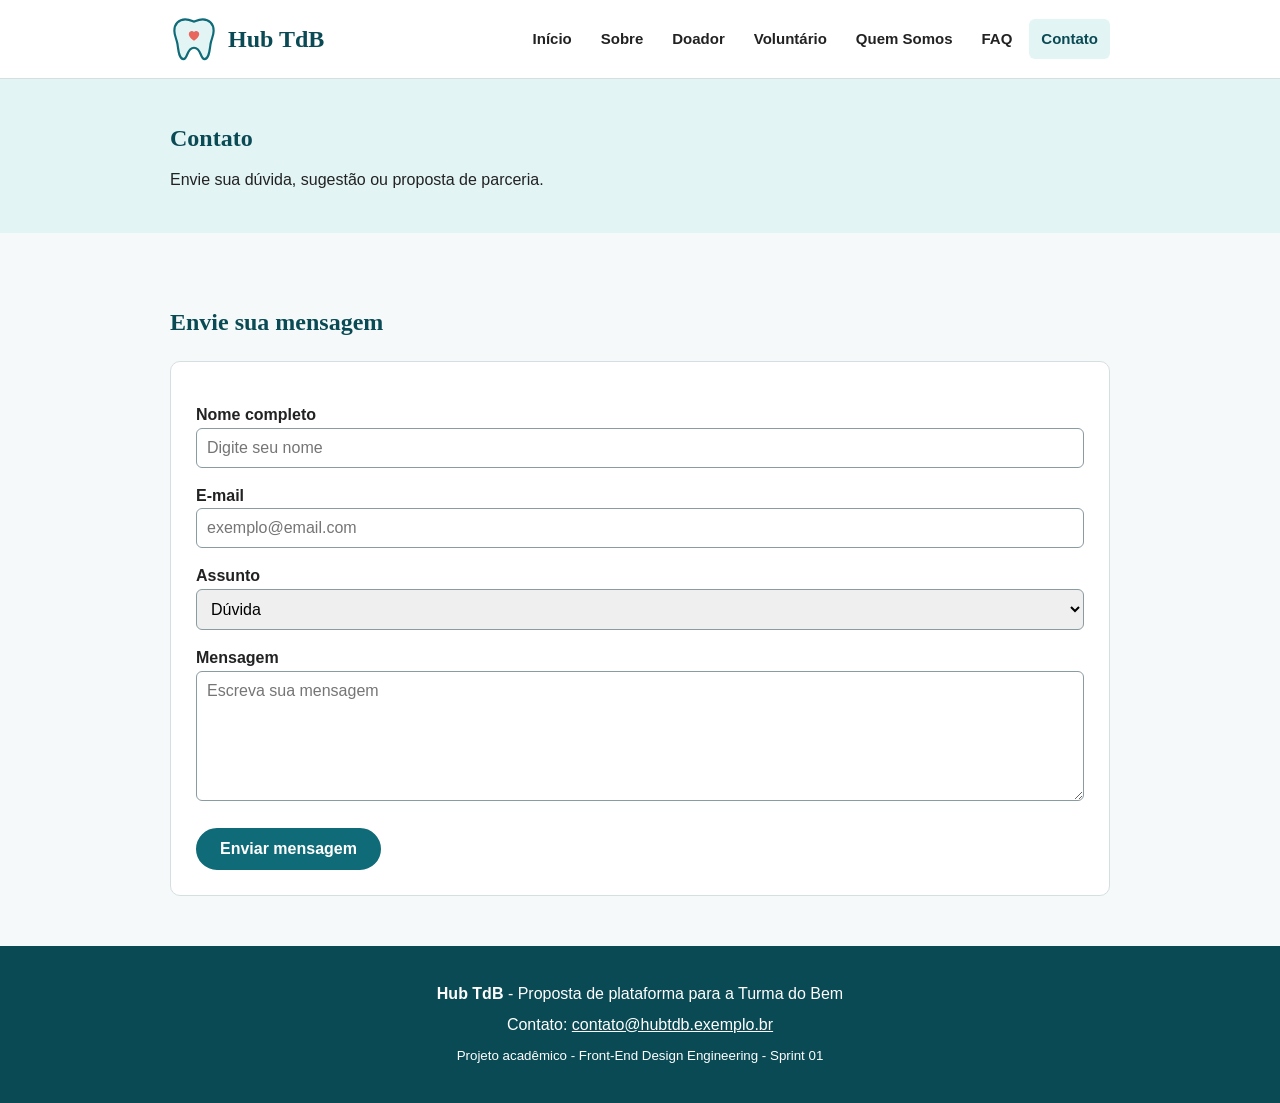
==== contato.html @ 944335d3 "rename contato" ====
<!DOCTYPE html>
<html lang="pt-BR">
<head>
    <meta charset="UTF-8">
    <meta name="viewport" content="width=device-width, initial-scale=1.0">
    <meta name="description" content="Fale com a equipe do Hub TdB.">
    <title>Contato | Hub TdB</title>
    <link rel="icon" type="image/svg+xml" href="imagens/logo.svg">
    <link rel="stylesheet" href="css/style.css">
</head>
<body>

    <!-- CABEÇALHO (igual em todas as páginas) -->
    <header class="cabecalho">
        <div class="container">
            <a class="logo" href="index.html">
                <img src="imagens/logo.svg" alt="Logo do Hub TdB" width="48" height="48">
                Hub TdB
            </a>
            <nav>
                <ul class="menu">
                    <li><a href="index.html">Início</a></li>
                    <li><a href="sobre.html">Sobre</a></li>
                    <li><a href="portal-doador.html">Doador</a></li>
                    <li><a href="portal-voluntario.html">Voluntário</a></li>
                    <li><a href="integrantes.html">Quem Somos</a></li>
                    <li><a href="faq.html">FAQ</a></li>
                    <li><a href="contato.html" class="ativo" aria-current="page">Contato</a></li>
                </ul>
            </nav>
        </div>
    </header>
    
  <!-- CONTEÚDO PRINCIPAL (muda em cada página) -->
    <main>
        <!-- Título da página -->
        <section class="topo-pagina">
            <div class="container">
                <h1>Contato</h1>
                <p>Envie sua dúvida, sugestão ou proposta de parceria.</p>
            </div>
        </section>

        <section>
            <div class="container">
                <h2>Envie sua mensagem</h2>
                <!-- Formulário apenas visual: ainda não envia dados -->
                <form class="formulario" action="#" method="post">
                    <label for="nome">Nome completo</label>
                    <input type="text" id="nome" name="nome" placeholder="Digite seu nome" required>

                    <label for="email">E-mail</label>
                    <input type="email" id="email" name="email" placeholder="exemplo@email.com" required>

                    <label for="assunto">Assunto</label>
                    <select id="assunto" name="assunto">
                        <option value="duvida">Dúvida</option>
                        <option value="doacao">Quero doar</option>
                        <option value="voluntario">Quero ser voluntário</option>
                        <option value="outro">Outro</option>
                    </select>

                    <label for="mensagem">Mensagem</label>
                    <textarea id="mensagem" name="mensagem" placeholder="Escreva sua mensagem" required></textarea>

                    <button class="botao botao-primario" type="submit">Enviar mensagem</button>
                </form>
            </div>
        </section>
    </main>

    <!-- RODAPÉ (igual em todas as páginas) -->
    <footer class="rodape">
        <div class="container">
            <p><strong>Hub TdB</strong> - Proposta de plataforma para a Turma do Bem</p>
            <p>Contato: <a href="mailto:contato@hubtdb.exemplo.br">contato@hubtdb.exemplo.br</a></p>
            <p><small>Projeto acadêmico - Front-End Design Engineering - Sprint 01</small></p>
        </div>
    </footer>

</body>
</html>
---- css/style.css ----
/* ==========================================================
   HUB TdB - Folha de estilos (Sprint 01 - versão desktop)

   Índice:
   1. Cores e configurações gerais
   2. Container (largura do conteúdo)
   3. Cabeçalho e menu
   4. Seções e títulos
   5. Cards
   6. Botões
   7. Tabelas
   8. Formulários
   9. FAQ
   10. Rodapé
   11. Media queries (desktop e telas grandes)
   ========================================================== */


/* ==========================================================
   1. CORES E CONFIGURAÇÕES GERAIS
   Para mudar a cor do site, altere só os valores abaixo.
   ========================================================== */
:root {
  --cor-principal: #0f6b78;
  --cor-escura: #0a4a54;
  --cor-clara: #e3f4f5;
  --cor-destaque: #f6a623;
  --cor-texto: #222222;
  --cor-borda: #d5dfe2;
}

* {
  box-sizing: border-box;
}

body {
  margin: 0;
  font-family: Arial, Helvetica, sans-serif;
  line-height: 1.6;
  color: var(--cor-texto);
  background-color: #f5f9fa;
}

h1,
h2,
h3 {
  font-family: Georgia, "Times New Roman", serif;
  color: var(--cor-escura);
}

img {
  max-width: 100%;
}

a {
  color: var(--cor-principal);
}

ul {
  padding-left: 20px;
}


/* ==========================================================
   2. CONTAINER
   Centraliza o conteúdo. A largura muda nas media queries.
   ========================================================== */
.container {
  width: 90%;
  margin: 0 auto;
}


/* ==========================================================
   3. CABEÇALHO E MENU
   ========================================================== */
.cabecalho {
  background-color: #ffffff;
  border-bottom: 1px solid var(--cor-borda);
}

.cabecalho .container {
  display: flex;
  justify-content: space-between;
  align-items: center;
  padding: 15px 0;
}

.logo {
  display: flex;
  align-items: center;
  gap: 10px;
  font-family: Georgia, serif;
  font-size: 24px;
  font-weight: bold;
  color: var(--cor-escura);
  text-decoration: none;
}

.menu {
  display: flex;
  gap: 5px;
  margin: 0;
  padding: 0;
  list-style: none;
}

.menu a {
  display: block;
  padding: 8px 12px;
  font-size: 15px;
  font-weight: bold;
  color: var(--cor-texto);
  text-decoration: none;
  border-radius: 6px;
}

/* Link ao passar o mouse e link da página atual */
.menu a:hover,
.menu a.ativo {
  color: var(--cor-escura);
  background-color: var(--cor-clara);
}


/* ==========================================================
   4. SEÇÕES E TÍTULOS
   ========================================================== */
section {
  padding: 50px 0;
}

.secao-branca {
  background-color: #ffffff;
}

.secao-clara {
  background-color: var(--cor-clara);
}

.titulo-centro {
  text-align: center;
}

/* Faixa de título das páginas internas */
.topo-pagina {
  padding: 40px 0;
  background-color: var(--cor-clara);
}

.topo-pagina h1 {
  margin: 0 0 10px;
}

.topo-pagina p {
  margin: 0;
}

/* Seção principal da página inicial (texto + imagem) */
.destaque .container {
  display: flex;
  align-items: center;
  gap: 40px;
}

.destaque h1 {
  font-size: 40px;
}

.destaque-texto {
  flex: 1;
}

.destaque-imagem {
  flex: 1;
}


/* ==========================================================
   5. CARDS
   ========================================================== */
.cards {
  display: flex;
  flex-wrap: wrap;
  gap: 20px;
}

.card {
  flex: 1;
  min-width: 200px;
  padding: 20px;
  background-color: #ffffff;
  border: 1px solid var(--cor-borda);
  border-radius: 10px;
}

.card h3 {
  margin-top: 0;
}

.icone {
  width: 40px;
  height: 40px;
}

/* Cards da página de integrantes */
.integrante {
  text-align: center;
}

.integrante img {
  width: 150px;
  height: 150px;
  border-radius: 50%;
}

.integrante h3 {
  margin-bottom: 5px;
}

.integrante p {
  margin: 5px 0;
}


/* ==========================================================
   6. BOTÕES
   ========================================================== */
.botao {
  display: inline-block;
  padding: 10px 22px;
  font-family: Arial, Helvetica, sans-serif;
  font-size: 16px;
  font-weight: bold;
  text-decoration: none;
  cursor: pointer;
  border: 2px solid var(--cor-principal);
  border-radius: 30px;
}

.botao-primario {
  color: #ffffff;
  background-color: var(--cor-principal);
}

.botao-primario:hover {
  background-color: var(--cor-escura);
}

.botao-secundario {
  color: var(--cor-principal);
  background-color: transparent;
}

.botao-secundario:hover {
  color: #ffffff;
  background-color: var(--cor-principal);
}


/* ==========================================================
   7. TABELAS
   ========================================================== */
.tabela {
  width: 100%;
  border-collapse: collapse;
  background-color: #ffffff;
}

.tabela caption {
  padding-bottom: 10px;
  font-weight: bold;
  text-align: left;
}

.tabela th,
.tabela td {
  padding: 10px;
  text-align: left;
  border-bottom: 1px solid var(--cor-borda);
}

.tabela th {
  background-color: var(--cor-clara);
}


/* ==========================================================
   8. FORMULÁRIOS
   ========================================================== */
.formulario {
  padding: 25px;
  background-color: #ffffff;
  border: 1px solid var(--cor-borda);
  border-radius: 10px;
}

.formulario label {
  display: block;
  margin-top: 15px;
  font-weight: bold;
}

.formulario input,
.formulario select,
.formulario textarea {
  width: 100%;
  padding: 10px;
  font-family: Arial, Helvetica, sans-serif;
  font-size: 16px;
  border: 1px solid #8a9ba1;
  border-radius: 6px;
}

.formulario textarea {
  height: 130px;
}

.formulario button {
  margin-top: 20px;
}

/* Opções de escolha (radio) */
.formulario .opcao {
  display: inline-block;
  margin-right: 20px;
  font-weight: normal;
}

.formulario .opcao input {
  width: auto;
}


/* 9. FAQ */
details {
  margin-bottom: 10px;
  padding: 15px;
  background-color: #ffffff;
  border: 1px solid var(--cor-borda);
  border-radius: 8px;
}

summary {
  font-weight: bold;
  cursor: pointer;
  color: var(--cor-escura);
}

details p {
  margin-bottom: 0;
}


/* 10. RODAPÉ */
.rodape {
  padding: 30px 0;
  text-align: center;
  color: #ffffff;
  background-color: var(--cor-escura);
}

.rodape a {
  color: #ffffff;
}

.rodape p {
  margin: 5px 0;
}


/* 11. MEDIA QUERIES (agrupadas no final do arquivo) */

/* Desktop - laptops e computadores (992px ou mais) */
@media (min-width: 992px) {
  .container {
    width: 940px;
  }
}

/* Telas grandes - desktops grandes (1300px ou mais) */
@media (min-width: 1300px) {
  .container {
    width: 1200px;
  }

  body {
    font-size: 18px;
  }
}
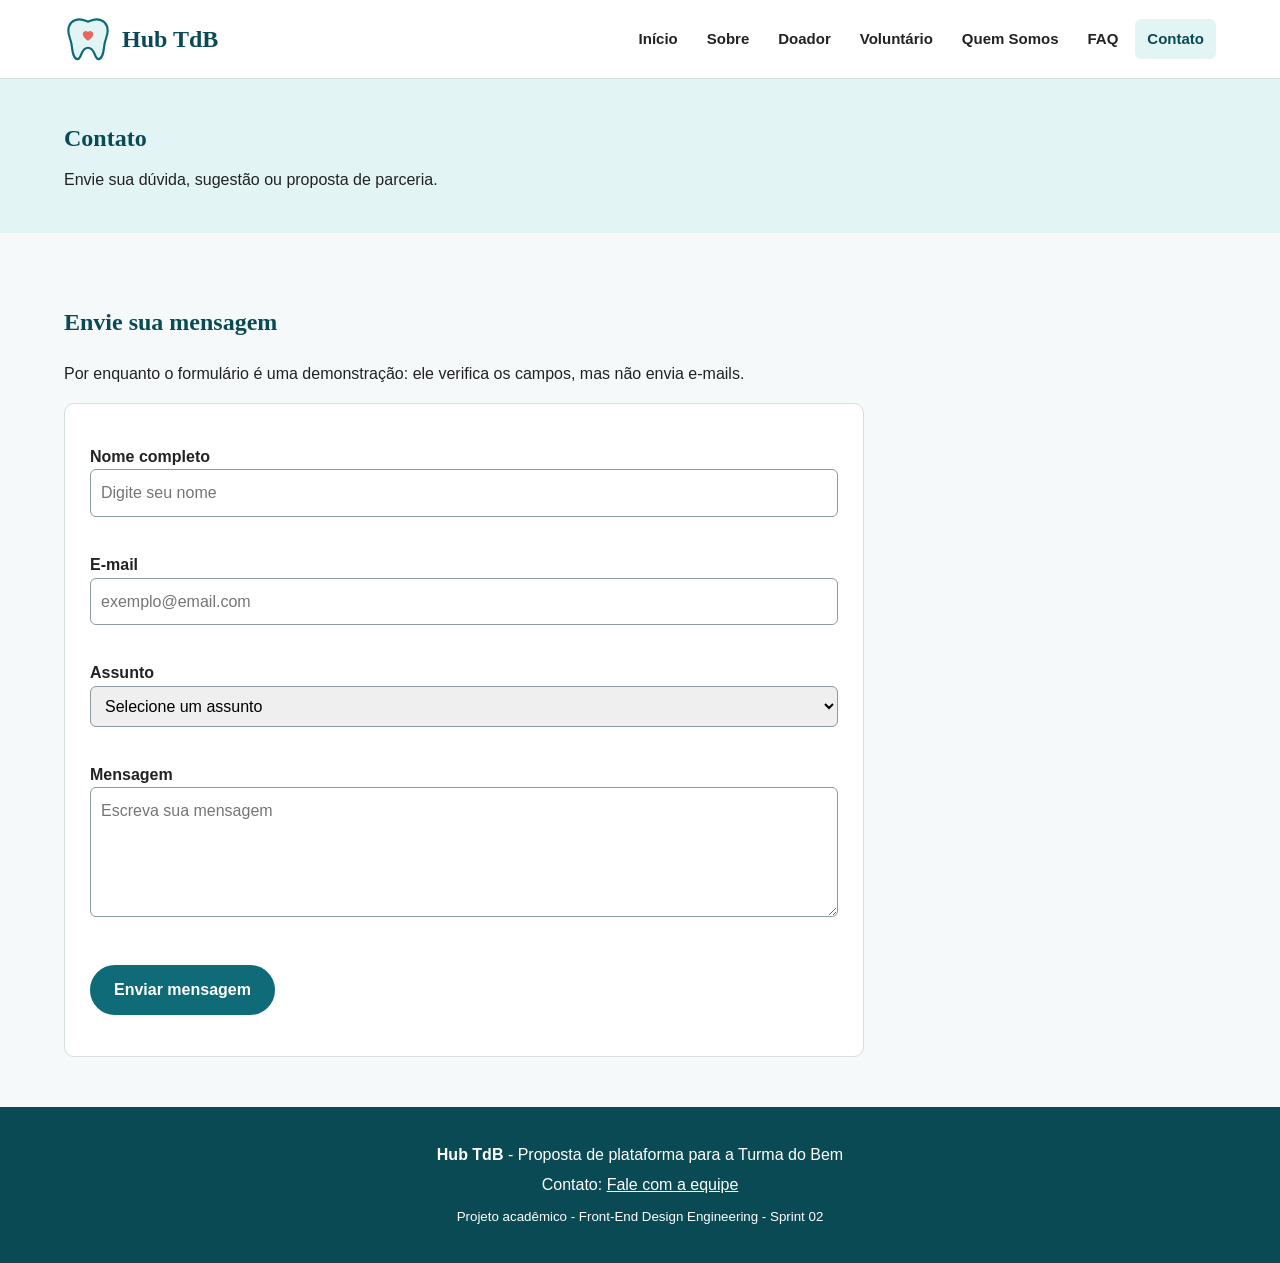
==== commit c88635d0: "Aplica alteracoes da Sprint 2 nos arquivos existentes" ====
--- a/contato.html
+++ b/contato.html
@@ -3,21 +3,22 @@
 <head>
     <meta charset="UTF-8">
     <meta name="viewport" content="width=device-width, initial-scale=1.0">
-    <meta name="description" content="Fale com a equipe do Hub TdB.">
+    <meta name="description" content="Formulário de contato da demonstração Hub TdB.">
     <title>Contato | Hub TdB</title>
     <link rel="icon" type="image/svg+xml" href="imagens/logo.svg">
     <link rel="stylesheet" href="css/style.css">
+    <script src="js/script.js" defer></script>
 </head>
 <body>
-
-    <!-- CABEÇALHO (igual em todas as páginas) -->
+    <!-- Cabeçalho: navegação de todas as páginas -->
     <header class="cabecalho">
         <div class="container">
             <a class="logo" href="index.html">
                 <img src="imagens/logo.svg" alt="Logo do Hub TdB" width="48" height="48">
                 Hub TdB
             </a>
-            <nav>
+            <button id="botao-menu" class="botao-menu" type="button" aria-label="Abrir menu" aria-controls="menu-principal" aria-expanded="false">☰</button>
+            <nav id="menu-principal" aria-label="Menu principal">
                 <ul class="menu">
                     <li><a href="index.html">Início</a></li>
                     <li><a href="sobre.html">Sobre</a></li>
@@ -30,54 +31,41 @@
             </nav>
         </div>
     </header>
-    
-  <!-- CONTEÚDO PRINCIPAL (muda em cada página) -->
+
     <main>
-        <!-- Título da página -->
-        <section class="topo-pagina">
-            <div class="container">
-                <h1>Contato</h1>
-                <p>Envie sua dúvida, sugestão ou proposta de parceria.</p>
-            </div>
-        </section>
+        <section class="topo-pagina"><div class="container"><h1>Contato</h1><p>Envie sua dúvida, sugestão ou proposta de parceria.</p></div></section>
+        <section><div class="container"><h2>Envie sua mensagem</h2>
+            <p>Por enquanto o formulário é uma demonstração: ele verifica os campos, mas não envia e-mails.</p>
+            <form class="formulario" id="form-contato" novalidate>
+                <label for="nome">Nome completo</label>
+                <input type="text" id="nome" name="nome" placeholder="Digite seu nome" autocomplete="name">
+                <small class="erro" id="erro-nome" aria-live="polite"></small>
 
-        <section>
-            <div class="container">
-                <h2>Envie sua mensagem</h2>
-                <!-- Formulário apenas visual: ainda não envia dados -->
-                <form class="formulario" action="#" method="post">
-                    <label for="nome">Nome completo</label>
-                    <input type="text" id="nome" name="nome" placeholder="Digite seu nome" required>
+                <label for="email">E-mail</label>
+                <input type="email" id="email" name="email" placeholder="exemplo@email.com" autocomplete="email">
+                <small class="erro" id="erro-email" aria-live="polite"></small>
 
-                    <label for="email">E-mail</label>
-                    <input type="email" id="email" name="email" placeholder="exemplo@email.com" required>
+                <label for="assunto">Assunto</label>
+                <select id="assunto" name="assunto"><option value="">Selecione um assunto</option><option value="duvida">Dúvida</option><option value="doacao">Quero doar</option><option value="voluntario">Quero ser voluntário</option><option value="outro">Outro</option></select>
+                <small class="erro" id="erro-assunto" aria-live="polite"></small>
 
-                    <label for="assunto">Assunto</label>
-                    <select id="assunto" name="assunto">
-                        <option value="duvida">Dúvida</option>
-                        <option value="doacao">Quero doar</option>
-                        <option value="voluntario">Quero ser voluntário</option>
-                        <option value="outro">Outro</option>
-                    </select>
+                <label for="mensagem">Mensagem</label>
+                <textarea id="mensagem" name="mensagem" placeholder="Escreva sua mensagem"></textarea>
+                <small class="erro" id="erro-mensagem" aria-live="polite"></small>
 
-                    <label for="mensagem">Mensagem</label>
-                    <textarea id="mensagem" name="mensagem" placeholder="Escreva sua mensagem" required></textarea>
-
-                    <button class="botao botao-primario" type="submit">Enviar mensagem</button>
-                </form>
-            </div>
-        </section>
+                <button class="botao botao-primario" type="submit">Enviar mensagem</button>
+                <p class="mensagem-formulario" id="mensagem-contato" aria-live="polite"></p>
+            </form>
+        </div></section>
     </main>
 
-    <!-- RODAPÉ (igual em todas as páginas) -->
+    <!-- Rodapé -->
     <footer class="rodape">
         <div class="container">
             <p><strong>Hub TdB</strong> - Proposta de plataforma para a Turma do Bem</p>
-            <p>Contato: <a href="mailto:contato@hubtdb.exemplo.br">contato@hubtdb.exemplo.br</a></p>
-            <p><small>Projeto acadêmico - Front-End Design Engineering - Sprint 01</small></p>
+            <p>Contato: <a href="contato.html">Fale com a equipe</a></p>
+            <p><small>Projeto acadêmico - Front-End Design Engineering - Sprint 02</small></p>
         </div>
     </footer>
-
 </body>
 </html>
-
--- a/css/style.css
+++ b/css/style.css
@@ -1,25 +1,5 @@
-/* ==========================================================
-   HUB TdB - Folha de estilos (Sprint 01 - versão desktop)
-
-   Índice:
-   1. Cores e configurações gerais
-   2. Container (largura do conteúdo)
-   3. Cabeçalho e menu
-   4. Seções e títulos
-   5. Cards
-   6. Botões
-   7. Tabelas
-   8. Formulários
-   9. FAQ
-   10. Rodapé
-   11. Media queries (desktop e telas grandes)
-   ========================================================== */
-
-
-/* ==========================================================
-   1. CORES E CONFIGURAÇÕES GERAIS
-   Para mudar a cor do site, altere só os valores abaixo.
-   ========================================================== */
+/* Hub TdB - estilos da Sprint 2
+Continuamos o CSS da Sprint 1 e adicionamos ajustes para celular e tablet. */
 :root {
   --cor-principal: #0f6b78;
   --cor-escura: #0a4a54;
@@ -29,10 +9,7 @@
   --cor-borda: #d5dfe2;
 }
 
-* {
-  box-sizing: border-box;
-}
-
+* { box-sizing: border-box; }
 body {
   margin: 0;
   font-family: Arial, Helvetica, sans-serif;
@@ -40,71 +17,60 @@
   color: var(--cor-texto);
   background-color: #f5f9fa;
 }
-
-h1,
-h2,
-h3 {
+h1, h2, h3 {
   font-family: Georgia, "Times New Roman", serif;
   color: var(--cor-escura);
 }
-
 img {
   max-width: 100%;
-}
-
+  height: auto;
+}
 a {
   color: var(--cor-principal);
 }
-
-ul {
-  padding-left: 20px;
-}
-
-
-/* ==========================================================
-   2. CONTAINER
-   Centraliza o conteúdo. A largura muda nas media queries.
-   ========================================================== */
+button, input, select, textarea {
+  font: inherit;
+}
+
 .container {
   width: 90%;
+  max-width: 1200px;
   margin: 0 auto;
 }
 
-
-/* ==========================================================
-   3. CABEÇALHO E MENU
-   ========================================================== */
+/* Cabeçalho */
 .cabecalho {
-  background-color: #ffffff;
+  background: #fff;
   border-bottom: 1px solid var(--cor-borda);
 }
-
 .cabecalho .container {
   display: flex;
   justify-content: space-between;
   align-items: center;
   padding: 15px 0;
-}
-
+  gap: 20px;
+}
 .logo {
   display: flex;
   align-items: center;
   gap: 10px;
-  font-family: Georgia, serif;
+  font-family: Georgia,serif;
   font-size: 24px;
   font-weight: bold;
   color: var(--cor-escura);
   text-decoration: none;
-}
-
+  white-space: nowrap;
+}
+.cabecalho nav {
+  margin-left: auto;
+}
 .menu {
   display: flex;
   gap: 5px;
+  list-style: none;
   margin: 0;
   padding: 0;
-  list-style: none;
-}
-
+}
 .menu a {
   display: block;
   padding: 8px 12px;
@@ -114,122 +80,104 @@
   text-decoration: none;
   border-radius: 6px;
 }
-
-/* Link ao passar o mouse e link da página atual */
-.menu a:hover,
-.menu a.ativo {
+.menu a:hover, .menu a.ativo {
   color: var(--cor-escura);
-  background-color: var(--cor-clara);
-}
-
-
-/* ==========================================================
-   4. SEÇÕES E TÍTULOS
-   ========================================================== */
+  background: var(--cor-clara);
+}
+.botao-menu {
+  display: none;
+  background: white;
+  border: 1px solid var(--cor-borda);
+  border-radius: 6px;
+  width: 44px;
+  height: 42px;
+  font-size: 24px;
+  cursor: pointer;
+}
+
+/* Seções */
 section {
   padding: 50px 0;
 }
-
 .secao-branca {
-  background-color: #ffffff;
-}
-
+  background: #fff;
+}
 .secao-clara {
-  background-color: var(--cor-clara);
-}
-
+  background: var(--cor-clara);
+}
 .titulo-centro {
   text-align: center;
 }
-
-/* Faixa de título das páginas internas */
 .topo-pagina {
   padding: 40px 0;
-  background-color: var(--cor-clara);
-}
-
+  background: var(--cor-clara);
+}
 .topo-pagina h1 {
   margin: 0 0 10px;
 }
-
 .topo-pagina p {
   margin: 0;
 }
-
-/* Seção principal da página inicial (texto + imagem) */
 .destaque .container {
   display: flex;
   align-items: center;
   gap: 40px;
 }
-
 .destaque h1 {
   font-size: 40px;
 }
-
-.destaque-texto {
+.destaque-texto, .destaque-imagem {
   flex: 1;
-}
-
-.destaque-imagem {
-  flex: 1;
-}
-
-
-/* ==========================================================
-   5. CARDS
-   ========================================================== */
+  min-width: 0;
+}
+.botoes-inicio {
+  display: flex;
+  gap: 10px;
+  flex-wrap: wrap;
+}
+
+/* Cards */
 .cards {
   display: flex;
   flex-wrap: wrap;
   gap: 20px;
 }
-
 .card {
   flex: 1;
   min-width: 200px;
   padding: 20px;
-  background-color: #ffffff;
+  background: #fff;
   border: 1px solid var(--cor-borda);
   border-radius: 10px;
 }
-
 .card h3 {
   margin-top: 0;
 }
-
 .icone {
   width: 40px;
   height: 40px;
 }
-
-/* Cards da página de integrantes */
 .integrante {
   text-align: center;
 }
-
-.integrante img {
+.integrante .foto-equipe {
   width: 150px;
   height: 150px;
+  object-fit: cover;
   border-radius: 50%;
-}
-
+  background: var(--cor-clara);
+}
 .integrante h3 {
   margin-bottom: 5px;
 }
-
 .integrante p {
   margin: 5px 0;
 }
 
-
-/* ==========================================================
-   6. BOTÕES
-   ========================================================== */
+/* Botões */
 .botao {
   display: inline-block;
   padding: 10px 22px;
-  font-family: Arial, Helvetica, sans-serif;
   font-size: 16px;
   font-weight: bold;
   text-decoration: none;
@@ -237,154 +185,240 @@
   border: 2px solid var(--cor-principal);
   border-radius: 30px;
 }
-
 .botao-primario {
-  color: #ffffff;
-  background-color: var(--cor-principal);
-}
-
+  color: #fff;
+  background: var(--cor-principal);
+}
 .botao-primario:hover {
-  background-color: var(--cor-escura);
-}
-
+  background: var(--cor-escura);
+}
 .botao-secundario {
   color: var(--cor-principal);
-  background-color: transparent;
-}
-
+  background: transparent;
+}
 .botao-secundario:hover {
-  color: #ffffff;
-  background-color: var(--cor-principal);
-}
-
-
-/* ==========================================================
-   7. TABELAS
-   ========================================================== */
+  color: #fff;
+  background: var(--cor-principal);
+}
+
+/* Tabelas */
+.tabela-rolagem {
+  max-width: 100%;
+  overflow-x: auto;
+}
 .tabela {
   width: 100%;
+  min-width: 530px;
   border-collapse: collapse;
-  background-color: #ffffff;
-}
-
+  background: #fff;
+}
 .tabela caption {
   padding-bottom: 10px;
   font-weight: bold;
   text-align: left;
 }
-
-.tabela th,
-.tabela td {
+.tabela th, .tabela td {
   padding: 10px;
   text-align: left;
   border-bottom: 1px solid var(--cor-borda);
 }
-
 .tabela th {
-  background-color: var(--cor-clara);
-}
-
-
-/* ==========================================================
-   8. FORMULÁRIOS
-   ========================================================== */
+  background: var(--cor-clara);
+}
+.tabela progress {
+  max-width: 120px;
+  width: 45%;
+  vertical-align: middle;
+}
+.filtro-pacientes {
+  display: flex;
+  align-items: center;
+  gap: 14px;
+  margin: 15px 0;
+  flex-wrap: wrap;
+}
+.filtro-pacientes select {
+  padding: 8px;
+  border: 1px solid #8a9ba1;
+  border-radius: 6px;
+}
+.aviso-exemplo {
+  color: #555;
+  font-size: 15px;
+}
+
+/* Formulários */
 .formulario {
+  max-width: 800px;
   padding: 25px;
-  background-color: #ffffff;
+  background: #fff;
   border: 1px solid var(--cor-borda);
   border-radius: 10px;
 }
-
 .formulario label {
   display: block;
   margin-top: 15px;
   font-weight: bold;
 }
-
-.formulario input,
-.formulario select,
-.formulario textarea {
+.formulario input, .formulario select, .formulario textarea {
   width: 100%;
   padding: 10px;
-  font-family: Arial, Helvetica, sans-serif;
-  font-size: 16px;
   border: 1px solid #8a9ba1;
   border-radius: 6px;
 }
-
 .formulario textarea {
   height: 130px;
-}
-
+  resize: vertical;
+}
 .formulario button {
   margin-top: 20px;
 }
-
-/* Opções de escolha (radio) */
+.formulario fieldset {
+  border: 1px solid var(--cor-borda);
+  border-radius: 6px;
+}
 .formulario .opcao {
   display: inline-block;
   margin-right: 20px;
   font-weight: normal;
 }
-
 .formulario .opcao input {
   width: auto;
 }
-
-
-/* 9. FAQ */
+.formulario .erro {
+  display: block;
+  min-height: 20px;
+  font-size: 13px;
+  color: #a52929;
+}
+.formulario .campo-erro {
+  border: 2px solid #b52a2a;
+}
+.mensagem-formulario {
+  font-weight: bold;
+  color: var(--cor-escura);
+  margin-top: 15px;
+}
+
+/* FAQ */
 details {
   margin-bottom: 10px;
   padding: 15px;
-  background-color: #ffffff;
+  background: #fff;
   border: 1px solid var(--cor-borda);
   border-radius: 8px;
 }
-
 summary {
   font-weight: bold;
   cursor: pointer;
   color: var(--cor-escura);
 }
-
 details p {
   margin-bottom: 0;
 }
 
-
-/* 10. RODAPÉ */
+/* Rodapé */
 .rodape {
   padding: 30px 0;
   text-align: center;
-  color: #ffffff;
-  background-color: var(--cor-escura);
-}
-
+  color: #fff;
+  background: var(--cor-escura);
+}
 .rodape a {
-  color: #ffffff;
-}
-
+  color: #fff;
+}
 .rodape p {
   margin: 5px 0;
 }
 
-
-/* 11. MEDIA QUERIES (agrupadas no final do arquivo) */
-
-/* Desktop - laptops e computadores (992px ou mais) */
-@media (min-width: 992px) {
+/* Tablets e celulares: menu e colunas */
+@media (max-width: 991px) {
+  .cabecalho .container {
+    flex-wrap: wrap;
+  }
+  .botao-menu {
+    display: block;
+    margin-left: auto;
+  }
+  .cabecalho nav {
+    display: none;
+    width: 100%;
+    margin-left: 0;
+  }
+  .cabecalho nav.aberto {
+    display: block;
+  }
+  .menu {
+    flex-direction: column;
+    gap: 0;
+    padding-top: 8px;
+    border-top: 1px solid var(--cor-borda);
+  }
+  .menu a {
+    padding: 11px 12px;
+  }
+  .cards-equipe .card {
+    flex-basis: 45%;
+    min-width: 0;
+  }
+  .destaque h1 {
+    font-size: 34px;
+  }
+  .destaque .container {
+    gap: 20px;
+  }
+}
+
+/* Celulares */
+@media (max-width: 600px) {
   .container {
-    width: 940px;
-  }
-}
-
-/* Telas grandes - desktops grandes (1300px ou mais) */
-@media (min-width: 1300px) {
-  .container {
-    width: 1200px;
-  }
-
-  body {
-    font-size: 18px;
-  }
-}
+    width: 92%;
+  }
+  section {
+    padding: 32px 0;
+  }
+  h1 {
+    font-size: 30px;
+  }
+  h2 {
+    font-size: 24px;
+  }
+  .destaque .container {
+    flex-direction: column;
+    align-items: stretch;
+  }
+  .destaque h1 {
+    font-size: 32px;
+  }
+  .destaque-imagem {
+    text-align: center;
+  }
+  .destaque-imagem img {
+    max-height: 260px;
+  }
+  .card, .cards-equipe .card {
+    flex-basis: 100%;
+    min-width: 0;
+  }
+  .topo-pagina {
+    padding: 30px 0;
+  }
+  .formulario {
+    padding: 16px;
+  }
+  .filtro-pacientes {
+    flex-direction: column;
+    align-items: stretch;
+  }
+  .botoes-inicio .botao {
+    width: 100%;
+    text-align: center;
+  }
+  .logo {
+    font-size: 21px;
+  }
+  .logo img {
+    width: 42px;
+    height: 42px;
+  }
+}
